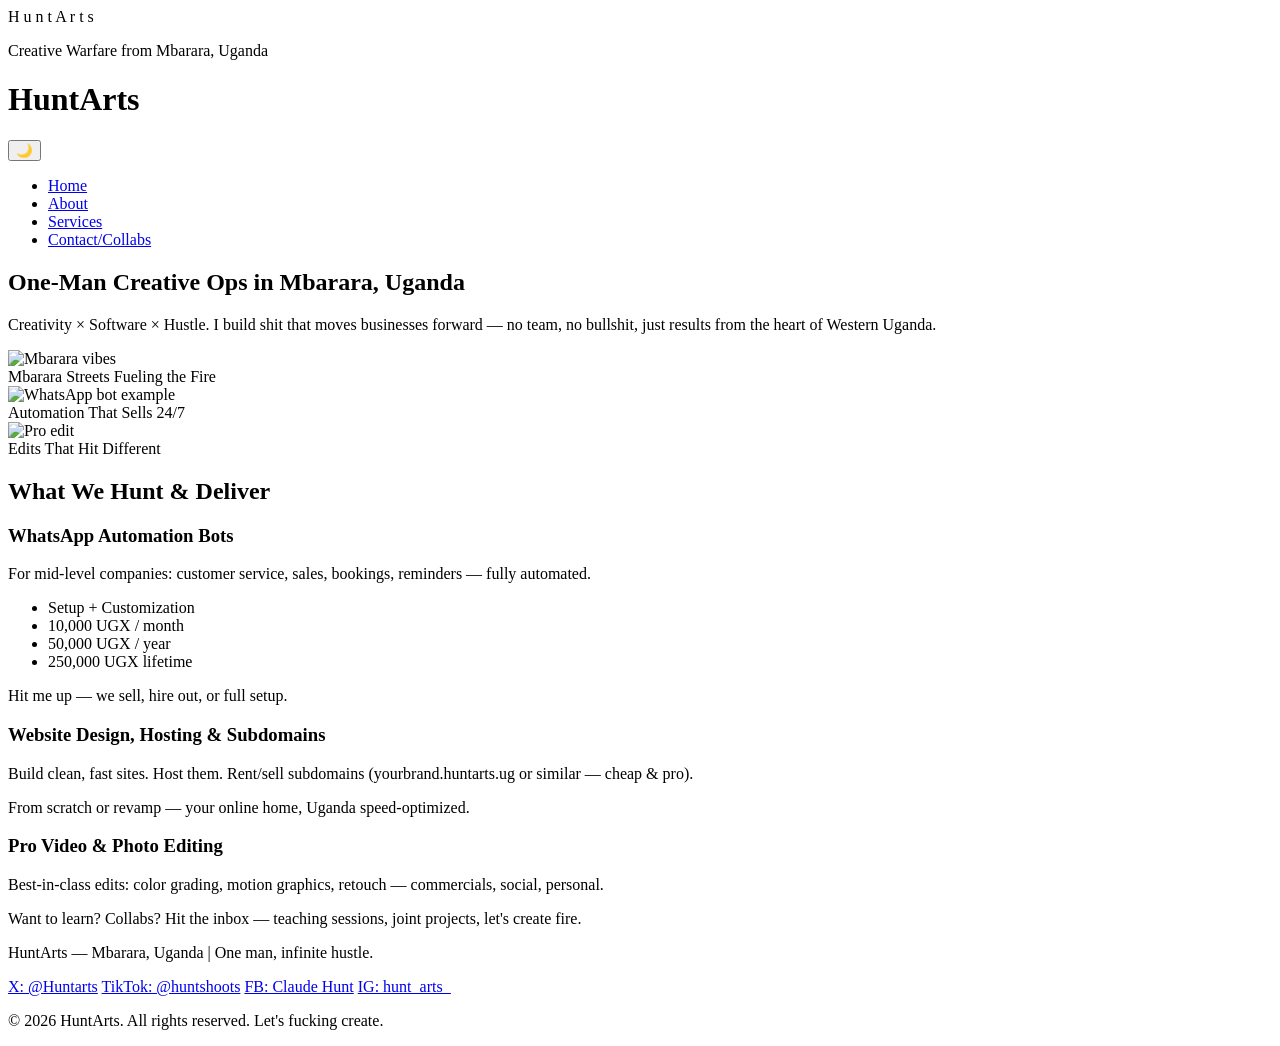
==== index.html @ bd1b25e8 "Create index.html" ====
<!DOCTYPE html>
<html lang="en" data-theme="dark">  <!-- default dark, class toggles -->
<head>
  <meta charset="UTF-8">
  <meta name="viewport" content="width=device-width, initial-scale=1.0">
  <title>HuntArts | Creative Fire from Mbarara, Uganda</title>
  <meta name="description" content="One-man creative ops in Mbarara, Uganda: WhatsApp automation bots, website design & hosting, pro video/photo editing, collabs & training. Raw creativity meets software hustle.">
  <meta property="og:title" content="HuntArts - Mbarara's Creative Rebel">
  <meta property="og:description" content="Automated WhatsApp bots starting 10k UGX/month, lifetime 250k. Websites, subdomains, epic edits. Join the hunt.">
  <meta property="og:image" content="https://yourdomain.com/assets/images/og-huntarts.jpg"> <!-- make a cool one -->
  <link rel="stylesheet" href="assets/css/style.css">
  <!-- Google Fonts for punchy typography -->
  <link href="https://fonts.googleapis.com/css2?family=Orbitron:wght@700&family=Roboto:wght@400;700&display=swap" rel="stylesheet">
</head>
<body>

  <!-- Intro Animation Overlay -->
  <div id="intro" class="intro">
    <div class="logo-assemble">
      <span class="letter" style="--i:1">H</span>
      <span class="letter" style="--i:2">u</span>
      <span class="letter" style="--i:3">n</span>
      <span class="letter" style="--i:4">t</span>
      <span class="letter" style="--i:5">A</span>
      <span class="letter" style="--i:6">r</span>
      <span class="letter" style="--i:7">t</span>
      <span class="letter" style="--i:8">s</span>
    </div>
    <p class="tagline">Creative Warfare from Mbarara, Uganda</p>
  </div>

  <header>
    <div class="container">
      <h1>HuntArts</h1>
      <button id="theme-toggle" class="theme-btn">🌙</button>
      <nav>
        <ul>
          <li><a href="index.html" class="active">Home</a></li>
          <li><a href="about.html">About</a></li>
          <li><a href="services.html">Services</a></li>
          <li><a href="contact.html">Contact/Collabs</a></li>
        </ul>
      </nav>
    </div>
  </header>

  <main>
    <section class="hero">
      <div class="container">
        <h2>One-Man Creative Ops in Mbarara, Uganda</h2>
        <p>Creativity × Software × Hustle. I build shit that moves businesses forward — no team, no bullshit, just results from the heart of Western Uganda.</p>
        
        <!-- Some cool animated pics section -->
        <div class="gallery">
          <div class="card hover-effect">
            <img src="assets/images/mbarara-street.jpg" alt="Mbarara vibes"> <!-- replace with your pic -->
            <div class="overlay">Mbarara Streets Fueling the Fire</div>
          </div>
          <div class="card hover-effect">
            <img src="assets/images/whatsapp-bot-screen.jpg" alt="WhatsApp bot example">
            <div class="overlay">Automation That Sells 24/7</div>
          </div>
          <div class="card hover-effect">
            <img src="assets/images/video-edit-sample.jpg" alt="Pro edit">
            <div class="overlay">Edits That Hit Different</div>
          </div>
        </div>
      </div>
    </section>

    <section class="services-overview">
      <div class="container">
        <h2>What We Hunt & Deliver</h2>
        
        <div class="service-cards">
          <div class="card hover-effect">
            <h3>WhatsApp Automation Bots</h3>
            <p>For mid-level companies: customer service, sales, bookings, reminders — fully automated.</p>
            <ul>
              <li>Setup + Customization</li>
              <li>10,000 UGX / month</li>
              <li>50,000 UGX / year</li>
              <li>250,000 UGX lifetime</li>
            </ul>
            <p>Hit me up — we sell, hire out, or full setup.</p>
          </div>

          <div class="card hover-effect">
            <h3>Website Design, Hosting & Subdomains</h3>
            <p>Build clean, fast sites. Host them. Rent/sell subdomains (yourbrand.huntarts.ug or similar — cheap & pro).</p>
            <p>From scratch or revamp — your online home, Uganda speed-optimized.</p>
          </div>

          <div class="card hover-effect">
            <h3>Pro Video & Photo Editing</h3>
            <p>Best-in-class edits: color grading, motion graphics, retouch — commercials, social, personal.</p>
            <p>Want to learn? Collabs? Hit the inbox — teaching sessions, joint projects, let's create fire.</p>
          </div>
        </div>
      </div>
    </section>
  </main>

  <footer>
    <div class="container">
      <p>HuntArts — Mbarara, Uganda | One man, infinite hustle.</p>
      <div class="socials">
        <a href="https://x.com/Huntarts" target="_blank">X: @Huntarts</a>
        <a href="https://www.tiktok.com/@huntshoots" target="_blank">TikTok: @huntshoots</a>
        <a href="https://www.facebook.com/profile.php?id=ClaudeHunt" target="_blank">FB: Claude Hunt</a> <!-- adjust if needed -->
        <a href="https://www.instagram.com/hunt_arts_" target="_blank">IG: hunt_arts_</a>
      </div>
      <p>&copy; 2026 HuntArts. All rights reserved. Let's fucking create.</p>
    </div>
  </footer>

  <script src="assets/js/script.js"></script>
</body>
    </html>
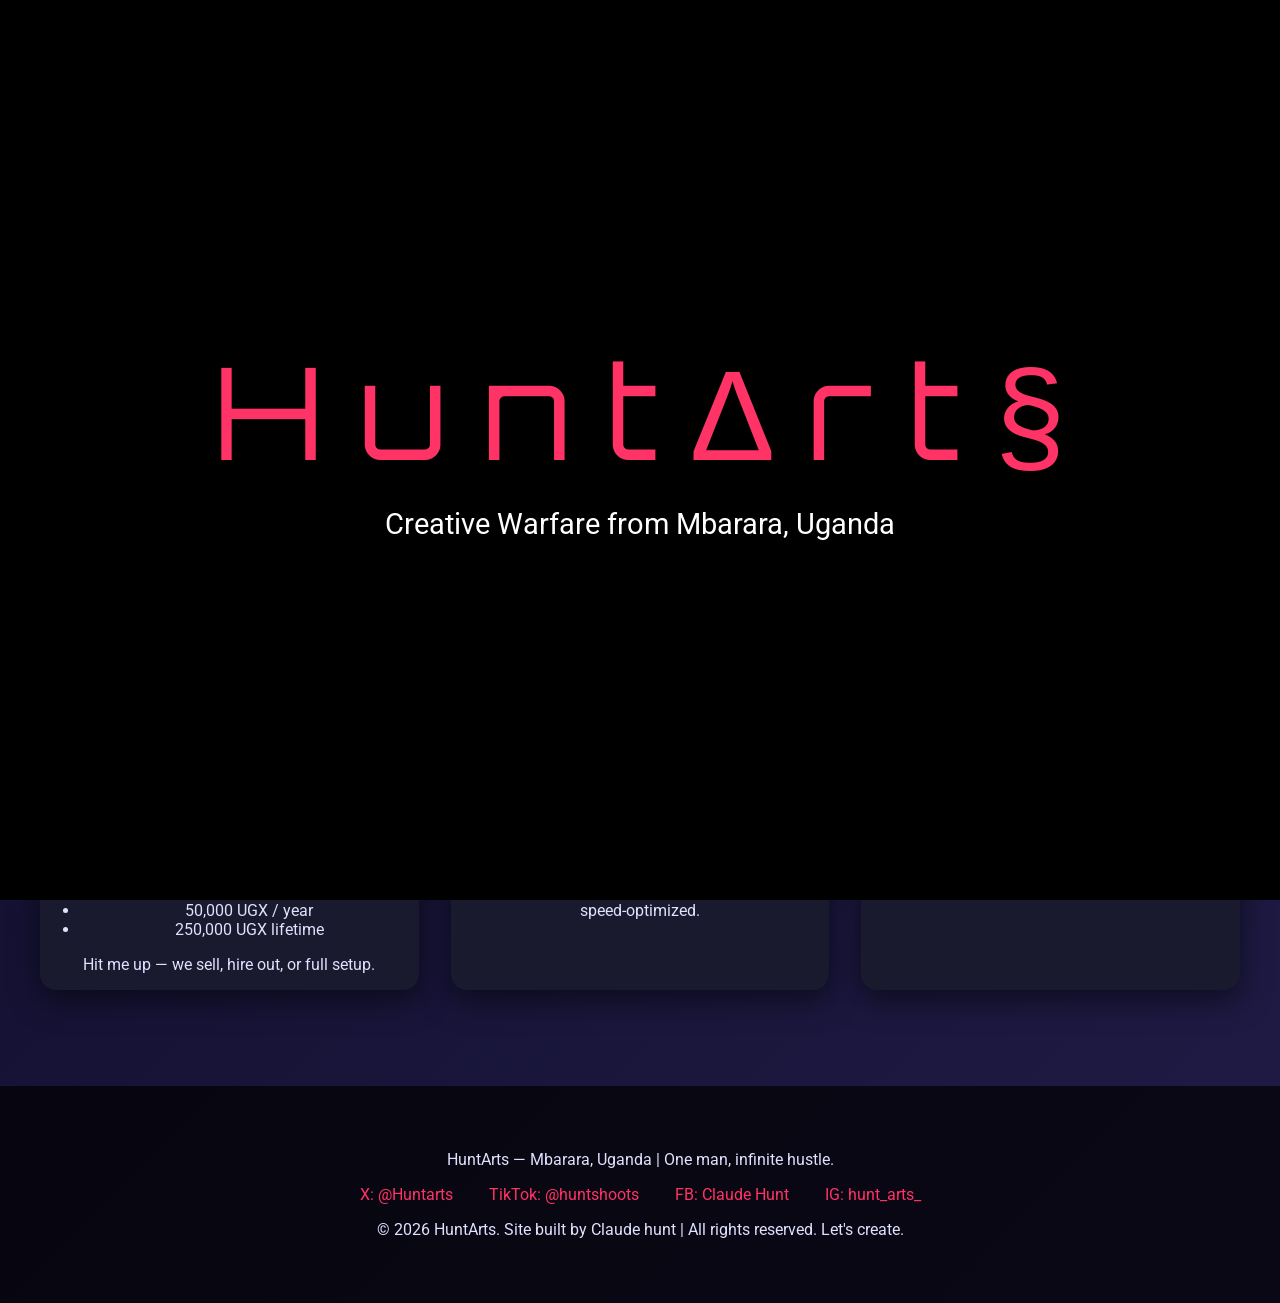
==== commit 0bc69a84: "Update index.html" ====
--- a/index.html
+++ b/index.html
@@ -7,7 +7,7 @@
   <meta name="description" content="One-man creative ops in Mbarara, Uganda: WhatsApp automation bots, website design & hosting, pro video/photo editing, collabs & training. Raw creativity meets software hustle.">
   <meta property="og:title" content="HuntArts - Mbarara's Creative Rebel">
   <meta property="og:description" content="Automated WhatsApp bots starting 10k UGX/month, lifetime 250k. Websites, subdomains, epic edits. Join the hunt.">
-  <meta property="og:image" content="https://yourdomain.com/assets/images/og-huntarts.jpg"> <!-- make a cool one -->
+  <meta property="og:image" content="https://huntarts.vercel.app/assets/images/8.jpg"> <!-- make a cool one -->
   <link rel="stylesheet" href="assets/css/style.css">
   <!-- Google Fonts for punchy typography -->
   <link href="https://fonts.googleapis.com/css2?family=Orbitron:wght@700&family=Roboto:wght@400;700&display=swap" rel="stylesheet">
@@ -21,10 +21,10 @@
       <span class="letter" style="--i:2">u</span>
       <span class="letter" style="--i:3">n</span>
       <span class="letter" style="--i:4">t</span>
-      <span class="letter" style="--i:5">A</span>
+      <span class="letter" style="--i:5">∆</span>
       <span class="letter" style="--i:6">r</span>
       <span class="letter" style="--i:7">t</span>
-      <span class="letter" style="--i:8">s</span>
+      <span class="letter" style="--i:8">§</span>
     </div>
     <p class="tagline">Creative Warfare from Mbarara, Uganda</p>
   </div>
@@ -53,15 +53,15 @@
         <!-- Some cool animated pics section -->
         <div class="gallery">
           <div class="card hover-effect">
-            <img src="assets/images/mbarara-street.jpg" alt="Mbarara vibes"> <!-- replace with your pic -->
+            <img src="assets/images/5.jpg" alt="Mbarara vibes"> <!-- replace with your pic -->
             <div class="overlay">Mbarara Streets Fueling the Fire</div>
           </div>
           <div class="card hover-effect">
-            <img src="assets/images/whatsapp-bot-screen.jpg" alt="WhatsApp bot example">
+            <img src="assets/images/0.jpg" alt="WhatsApp bot example">
             <div class="overlay">Automation That Sells 24/7</div>
           </div>
           <div class="card hover-effect">
-            <img src="assets/images/video-edit-sample.jpg" alt="Pro edit">
+            <img src="assets/images/9.jpg" alt="Pro edit">
             <div class="overlay">Edits That Hit Different</div>
           </div>
         </div>
@@ -87,7 +87,7 @@
 
           <div class="card hover-effect">
             <h3>Website Design, Hosting & Subdomains</h3>
-            <p>Build clean, fast sites. Host them. Rent/sell subdomains (yourbrand.huntarts.ug or similar — cheap & pro).</p>
+            <p>Build clean, fast sites. Host them. Rent/sell subdomains (yourbrand.ac.ug or similar — cheap & pro).</p>
             <p>From scratch or revamp — your online home, Uganda speed-optimized.</p>
           </div>
 
@@ -110,7 +110,7 @@
         <a href="https://www.facebook.com/profile.php?id=ClaudeHunt" target="_blank">FB: Claude Hunt</a> <!-- adjust if needed -->
         <a href="https://www.instagram.com/hunt_arts_" target="_blank">IG: hunt_arts_</a>
       </div>
-      <p>&copy; 2026 HuntArts. All rights reserved. Let's fucking create.</p>
+      <p>&copy; 2026 HuntArts. Site built by Claude hunt | All rights reserved. Let's create.</p>
     </div>
   </footer>
 
--- a/assets/css/style.css
+++ b/assets/css/style.css
@@ -0,0 +1,184 @@
+:root {
+  --bg: #0a0a0f;
+  --text: #e0e0ff;
+  --accent: #ff3366; /* hot pink punch */
+  --accent2: #00ff9d;
+  --card: #1a1a2e;
+}
+
+[data-theme="light"] {
+  --bg: #f0f4ff;
+  --text: #1a1a2e;
+  --card: #ffffff;
+}
+
+body {
+  margin: 0;
+  font-family: 'Roboto', sans-serif;
+  background: var(--bg);
+  color: var(--text);
+  background: linear-gradient(135deg, #0f0c29, #302b63, #24243e); /* animated later */
+  background-size: 400% 400%;
+  animation: gradientShift 15s ease infinite;
+}
+
+@keyframes gradientShift {
+  0% { background-position: 0% 50%; }
+  50% { background-position: 100% 50%; }
+  100% { background-position: 0% 50%; }
+}
+
+.container { max-width: 1200px; margin: 0 auto; padding: 0 2rem; }
+
+header { padding: 1.5rem 0; background: rgba(0,0,0,0.4); backdrop-filter: blur(10px); position: sticky; top: 0; z-index: 10; }
+h1 { font-family: 'Orbitron', sans-serif; color: var(--accent); }
+
+nav ul { display: flex; gap: 2rem; list-style: none; }
+nav a { color: var(--text); text-decoration: none; font-weight: bold; }
+nav a.active, nav a:hover { color: var(--accent); }
+
+.theme-btn { background: none; border: none; font-size: 1.5rem; cursor: pointer; }
+
+.intro {
+  position: fixed; inset: 0; background: #000; display: flex; flex-direction: column; justify-content: center; align-items: center; z-index: 999; transition: opacity 1s;
+}
+.intro.hidden { opacity: 0; pointer-events: none; }
+
+.logo-assemble { font-family: 'Orbitron', sans-serif; font-size: 8rem; color: var(--accent); }
+.letter { opacity: 0; transform: scale(0.5) rotate(-30deg); display: inline-block; animation: assemble 0.8s forwards; animation-delay: calc(var(--i) * 0.15s); }
+@keyframes assemble { to { opacity: 1; transform: scale(1) rotate(0); } }
+
+.tagline { font-size: 1.8rem; margin-top: 1rem; color: #fff; }
+
+.hero, .services-overview { padding: 6rem 0; text-align: center; }
+
+.gallery, .service-cards { display: grid; grid-template-columns: repeat(auto-fit, minmax(300px, 1fr)); gap: 2rem; margin-top: 3rem; }
+
+.card {
+  background: var(--card); border-radius: 16px; overflow: hidden; box-shadow: 0 10px 30px rgba(0,0,0,0.5); transition: all 0.4s ease; position: relative;
+}
+.card:hover { transform: translateY(-15px) scale(1.05); box-shadow: 0 20px 50px rgba(255,51,102,0.4); }
+
+.hover-effect img { width: 100%; height: 220px; object-fit: cover; transition: transform 0.6s; }
+.card:hover img { transform: scale(1.15); }
+
+.overlay { position: absolute; inset: 0; background: rgba(0,0,0,0.6); display: flex; align-items: center; justify-content: center; color: white; font-weight: bold; opacity: 0; transition: opacity 0.4s; }
+.card:hover .overlay { opacity: 1; }
+
+footer { background: rgba(0,0,0,0.7); padding: 3rem 0; text-align: center; }
+.socials a { color: var(--accent); margin: 0 1rem; text-decoration: none; }
+.pricing-grid {
+  display: grid;
+  grid-template-columns: repeat(auto-fit, minmax(320px, 1fr));
+  gap: 2rem;
+  margin: 4rem 0;
+}
+
+.pricing-card {
+  background: var(--card);
+  border-radius: 16px;
+  padding: 2rem;
+  box-shadow: 0 10px 30px rgba(0,0,0,0.5);
+  transition: all 0.4s;
+}
+
+.pricing-card:hover {
+  transform: translateY(-15px);
+  box-shadow: 0 20px 50px rgba(255,51,102,0.4);
+}
+
+.price-list {
+  margin: 1.5rem 0;
+  font-size: 1.2rem;
+}
+
+.price-item {
+  margin: 0.8rem 0;
+  padding: 0.5rem;
+  background: rgba(255,51,102,0.1);
+  border-radius: 8px;
+}
+
+.mini-gallery {
+  margin-top: 1.5rem;
+  grid-template-columns: repeat(auto-fit, minmax(140px, 1fr));
+}
+
+.cta {
+  text-align: center;
+  margin-top: 4rem;
+  padding: 3rem;
+  background: rgba(255,51,102,0.15);
+  border-radius: 16px;
+}
+
+.cta h3 { color: var(--accent); }
+.contact-options {
+  display: flex;
+  gap: 2rem;
+  justify-content: center;
+  margin: 3rem 0;
+  flex-wrap: wrap;
+}
+
+.cta-btn {
+  background: var(--accent);
+  color: white;
+  padding: 1.2rem 2.5rem;
+  border-radius: 50px;
+  text-decoration: none;
+  font-weight: bold;
+  font-size: 1.3rem;
+  transition: all 0.3s;
+  display: flex;
+  align-items: center;
+  gap: 1rem;
+}
+
+.cta-btn:hover { transform: scale(1.1); background: var(--accent2); }
+
+.whatsapp-btn { background: #25D366; }
+.call-btn { background: #007bff; }
+
+.contact-form {
+  max-width: 600px;
+  margin: 4rem auto;
+  background: var(--card);
+  padding: 3rem;
+  border-radius: 16px;
+  box-shadow: 0 10px 40px rgba(0,0,0,0.6);
+}
+
+.form-group {
+  margin-bottom: 1.8rem;
+}
+
+label { display: block; margin-bottom: 0.6rem; font-weight: bold; }
+
+input, select, textarea {
+  width: 100%;
+  padding: 1rem;
+  border: 2px solid rgba(255,255,255,0.2);
+  border-radius: 8px;
+  background: rgba(255,255,255,0.05);
+  color: var(--text);
+  font-size: 1rem;
+}
+
+input:focus, select:focus, textarea:focus { border-color: var(--accent); outline: none; }
+
+.submit-btn {
+  background: linear-gradient(135deg, var(--accent), #ff6699);
+  color: white;
+  border: none;
+  padding: 1.2rem 3rem;
+  border-radius: 50px;
+  font-size: 1.2rem;
+  cursor: pointer;
+  width: 100%;
+  transition: all 0.3s;
+}
+
+.submit-btn:hover { transform: translateY(-3px); box-shadow: 0 10px 30px rgba(255,51,102,0.5); }
+
+.note { text-align: center; font-style: italic; margin-top: 2rem; color: #aaa; }
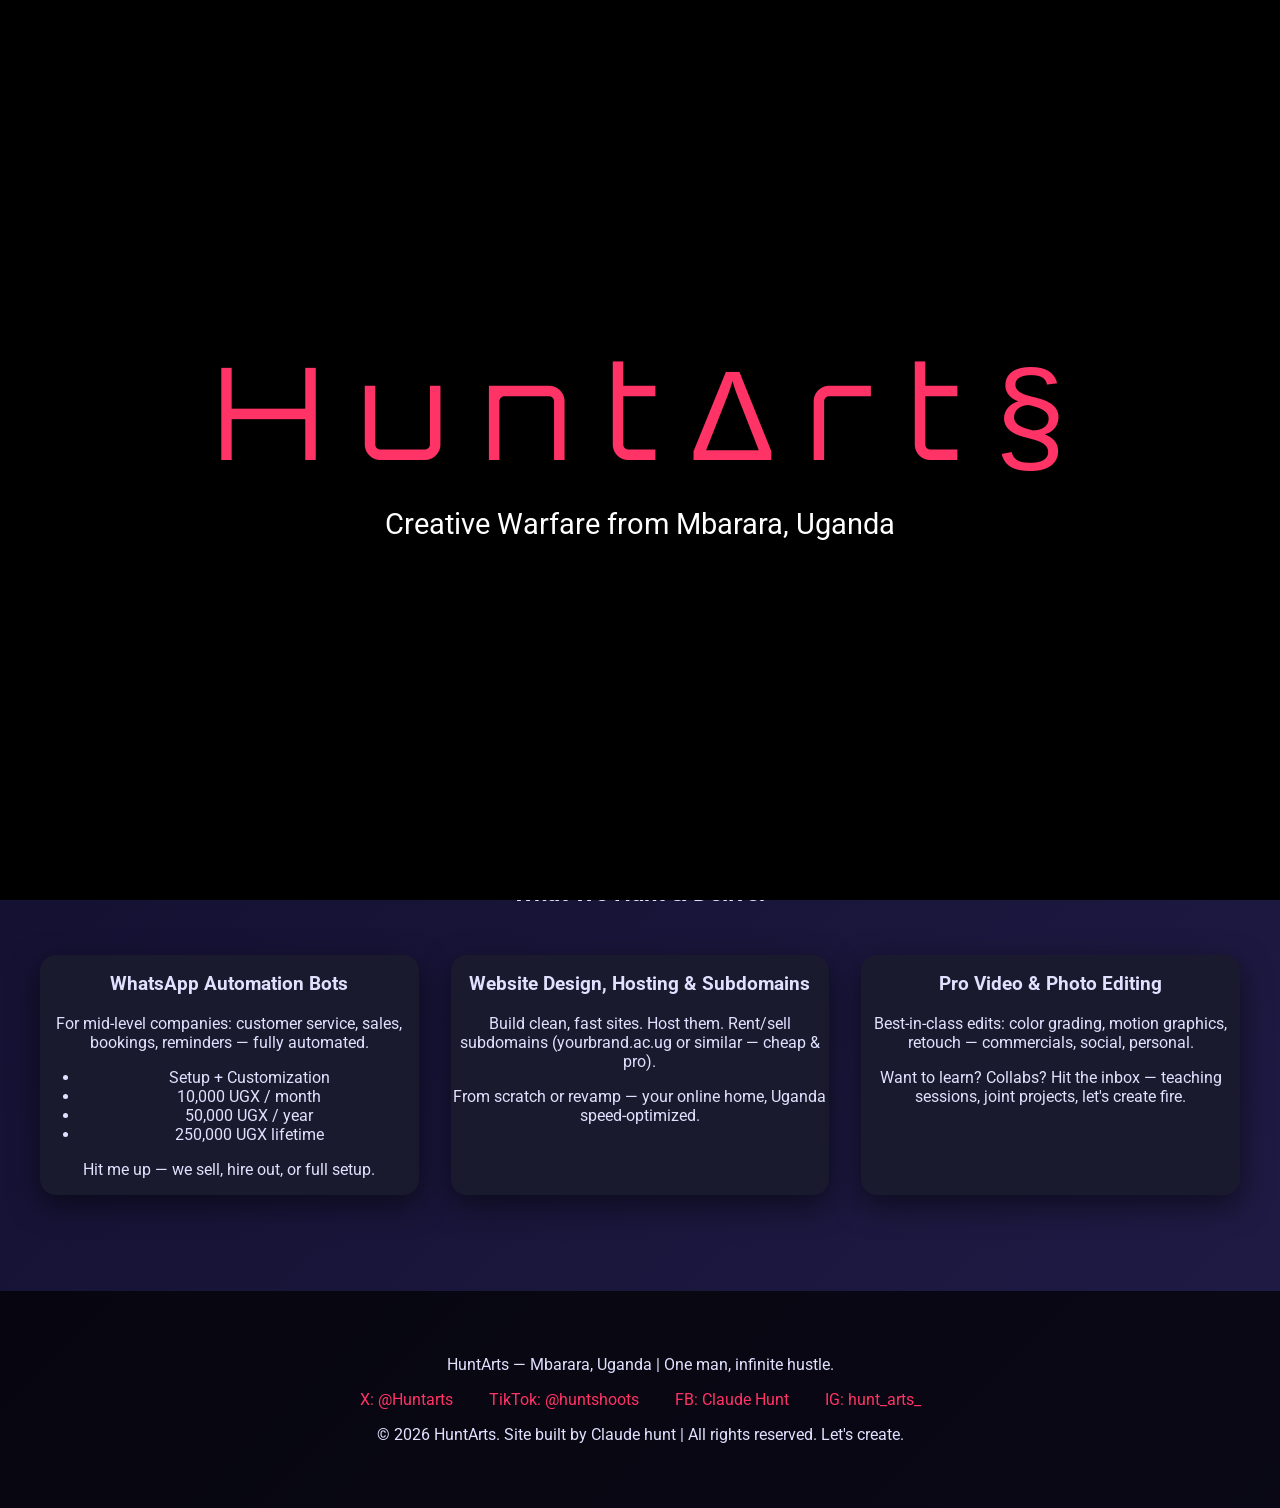
==== commit 3a3be35f: "Update index.html" ====
--- a/index.html
+++ b/index.html
@@ -117,3 +117,7 @@
   <script src="assets/js/script.js"></script>
 </body>
     </html>
+
+    <script src="https://cdn.botpress.cloud/webchat/v3.6/inject.js"></script>
+<script src="https://files.bpcontent.cloud/2026/03/10/08/20260310082033-B0WVZBTJ.js" defer></script>
+    
--- a/assets/css/style.css
+++ b/assets/css/style.css
@@ -52,7 +52,12 @@
 
 .hero, .services-overview { padding: 6rem 0; text-align: center; }
 
-.gallery, .service-cards { display: grid; grid-template-columns: repeat(auto-fit, minmax(300px, 1fr)); gap: 2rem; margin-top: 3rem; }
+.gallery, .service-cards {
+  display: grid;
+  grid-template-columns: repeat(auto-fit, minmax(300px, 1fr));
+  gap: 2rem;
+  margin-top: 3rem;
+}
 
 .card {
   background: var(--card); border-radius: 16px; overflow: hidden; box-shadow: 0 10px 30px rgba(0,0,0,0.5); transition: all 0.4s ease; position: relative;
@@ -100,9 +105,46 @@
 }
 
 .mini-gallery {
+  display: grid;
+  grid-template-columns: repeat(auto-fit, minmax(180px, 1fr));
+  gap: 1.2rem;
   margin-top: 1.5rem;
-  grid-template-columns: repeat(auto-fit, minmax(140px, 1fr));
-}
+  margin-bottom: 2rem;
+}
+
+.mini-gallery .card {
+  background: var(--card);
+  border-radius: 12px;
+  overflow: hidden;
+  box-shadow: var(--shadow);
+  transition: var(--transition);
+}
+
+.mini-gallery .card:hover {
+  transform: translateY(-10px);
+  box-shadow: 0 15px 35px rgba(255,51,102,0.3);
+}
+
+.mini-gallery .card img {
+  width: 100%;
+  height: 180px;
+  object-fit: cover;
+  transition: transform 0.6s ease;
+}
+
+.mini-gallery .card:hover img {
+  transform: scale(1.1);
+}
+
+.mini-gallery .overlay {
+  opacity: 0;
+  transition: opacity 0.4s ease;
+  font-size: 1rem; /* smaller text for mini */
+}
+
+.mini-gallery .card:hover .overlay {
+  opacity: 1;
+  }
 
 .cta {
   text-align: center;
